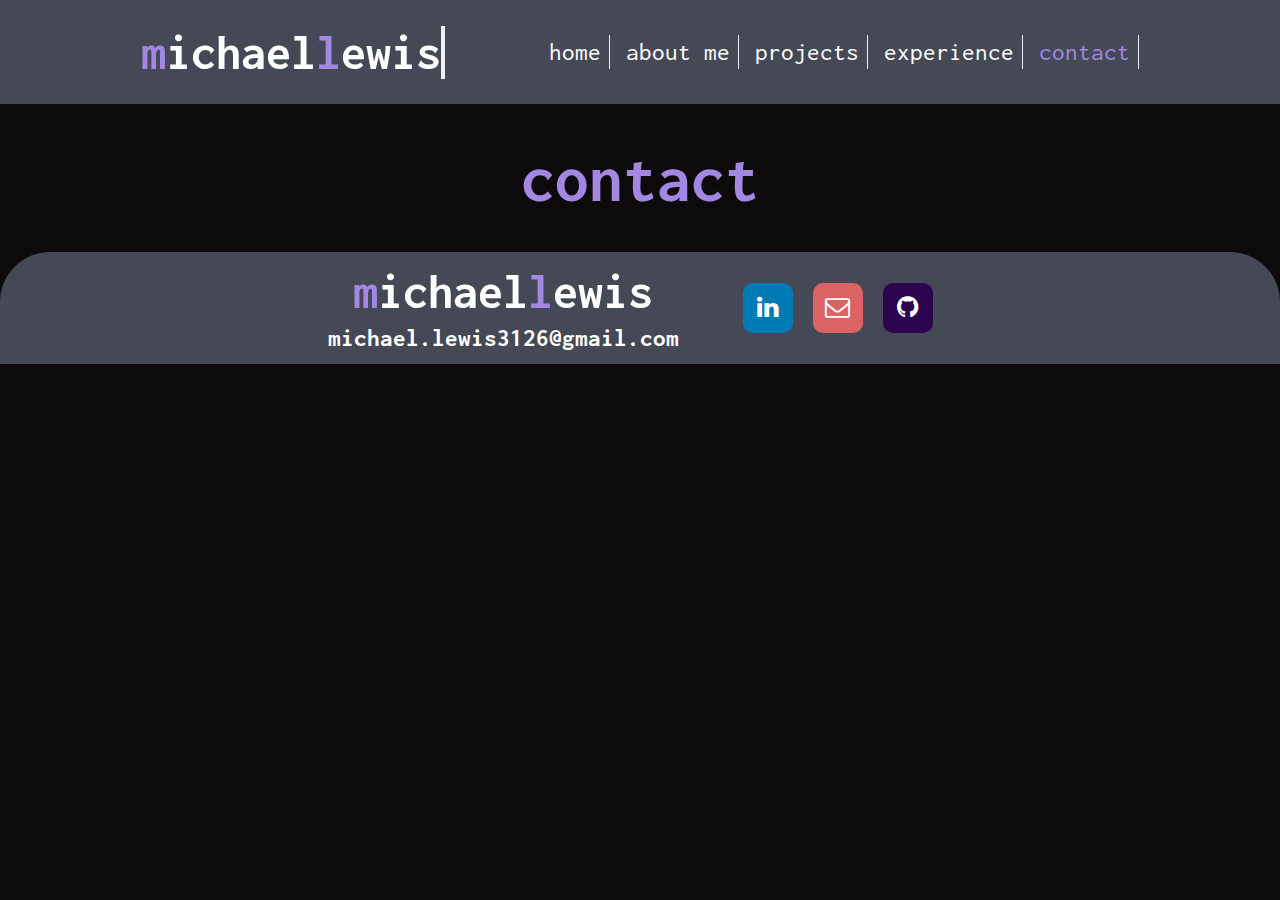
==== html_pages/contact.html @ 6c6b8dae "add contact page" ====
<html>
    <head>
        <link rel="shortcut icon" type ="x-icon" href="/images/favicon.png" >
    </head>
<admin>
    <meta name="viewport" content="with=device-width, initial-scale=1.0">
 
    <title id="text">Michael Lewis</title>

    <link rel = "stylesheet" href="/css_files/contact.css">   
    <link rel = "stylesheet" href="/css_files/static.css">
    <link rel="preconnect" href="https://fonts.googleapis.com">
    <link rel="preconnect" href="https://fonts.gstatic.com" crossorigin>
    <link href="https://fonts.googleapis.com/css2?family=Inconsolata&display=swap" rel="stylesheet">
    <link rel="stylesheet" href="https://maxcdn.bootstrapcdn.com/font-awesome/4.7.0/css/font-awesome.min.css">


    <script type = module src = /js_files/app.js></script>

</admin>


<my-header></my-header>

<body>
<section class= "main-contact">
    <div class ="main-title">
            <h1>contact</h1>
    </div>
</section>

</body>

<my-footer></my-footer>

</html>
---- css_files/contact.css ----
.index_nav{
    color: white;
}
.about_nav{
    color: white;
}
.projects_nav{
    color: white;
}
.experience_nav{
    color: white;
}
.contact_nav{
    color: #A288E3;
}

.main-contact h1{
    color:white;
    margin-top:3%;
    margin-bottom: 3%;
    text-align: center;
    font-size: calc(100% + 4vw);
    color:#A288E3;
    position: relative;
}
---- css_files/static.css ----
*{
    margin: 0;
    padding: 0;
    font-family: 'Inconsolata', monospace;
}
/* ------ BODY -----*/
body{
    margin:0%;
    background-color: #0D0A0B;
    height: 100%;
    overflow: scroll;   
}

/* ------ HEADER -----*/
.header{
    width: 100%;
    position: relative;
    background-color: #0D0A0B;
    overflow: hidden;
}

.logo{
    display: inline-block;
    font-size: 0;
}
.logo h1 a{
    color: #F3EFF5;    
    text-decoration: none;
    font-size: 50px;
	display: inline-block;
}

.tr{
    display: inline-block;
  	overflow: hidden;
 	animation: typing 3s steps(12, end), blink 0.6s step-end infinite;
    white-space: nowrap;
    font-size: 40px;
    border-right: 4px solid #F3EFF5;
    box-sizing: border-box;
}

@keyframes typing {
    from { 
        width: 0% 
    }
    to { 
        width: 100% 
    }
}

@keyframes blink {
    from, to { 
        border-color: transparent 
    }
    50% { 
        border-color: #F3EFF5; 
    }
}


.nav{
    display: flex;
    padding: 2% 11%;
    justify-content: space-between;
    align-items: center;
    background-color: #454955;
}


.nav-links ul li{
    list-style: none;
    display: inline-block;
    padding: 4px 8px;
    position: relative;
    border-right:solid 1px #F3EFF5;
}

.nav-links ul li a{
    text-decoration: none;
    font-size: 25px;
 }

 
 .nav-links ul li a:hover{
     color:#A288E3;
 }

 /* ------ NAV PHONE COMPATIBILITY ------*/


 .checkbtn{
     font-size:30px;
     color:white;
     float:right;
     line-height: 80px;
     margin-right: 0px;
     display:none;
 }

 #check{
    display:none;
}




@media(max-width:998px){
    .logo h1 a{
        font-size: 40px;
    }

    .checkbtn{
        display: block;
    }
    .nav-links ul{
        position: fixed;
        width: 100%;
        height:100%;
        background-color: #454955;
        top: 57px;
        right:-100%;
        text-align: center;
        z-index: 3;
        transition: all .5s;
    }

    .nav-links ul li{
        display:block;
        margin:30px 0;
        border-right:none;
    }

    .nav-links ul li a{
        font-size:30px;
    }

    #check:checked ~ul{
        right:0;
        background-color: #0D0A0B;
        margin: 0;
        height:100%;
        overflow: hidden;
    }

    .nav-links:hover body{
        height: 100%;
        overflow: hidden;
    }

}


 /* ------ FOOTER ------*/
 .footer{
    text-decoration:solid;
    background-color: #454955;
    align-items: center;
    justify-content: center;
    overflow: hidden;
    position: static;
    border-radius: 50px 50px 0px 0px;
    z-index: 1;
}
.foot-row{
    display:flex;
    justify-content: space-between;
    align-items: center;
    justify-content: center;
    position: relative;
    margin-top:1%;
    margin-bottom:1%;
    column-gap: 5%;
}

.footer h1{
    font-size: 50px;
    color:#F3EFF5;
    text-decoration: none;
    text-align: center;
}

.footer h3{
    font-size: 25px;
    color: white;
    text-align: center;
    margin-top: 2%; 
  
}


.buttons {
    display: flex;
    justify-content: center;
  }

.effect a{
    text-decoration: none;
    color: white;
    width: 50px;
    height: 50px;
    display: flex;
    align-items: center;
    justify-content: center;
    border-radius: 10px;
    margin-right: 20px;
    font-size: 25px;
    position: relative;
    transition: s;
}

.effect i {
    position: relative;
    z-index: 1;
    transition: .5s;
}

.effect .em{
    background-color: rgb(220, 99, 99);
}

.effect .in{
    background-color: #007bb6;
}

.effect .git{
    background-color: rgb(44, 3, 78);
}

.effect a {
    transition: transform 0.2s linear 0s, border-radius 0.2s linear 0.2s;
}

.effect a i {
    transition: transform 0.2s linear 0s;
}

.effect a:hover {
    transform: rotate(-90deg);
    border-top-left-radius: 50%;
    border-top-right-radius: 50%;
    border-bottom-left-radius: 50%;
}
.effect a:hover i {
    transform: rotate(90deg);
}

@media(max-width:998px){
    .footer h1{
        font-size: 27px;
    }
    .footer h3{
        font-size:12px;
    }

    .effect a{
        text-decoration: none;
        color: white;
        width: 30px;
        height: 30px;
        display: flex;
        align-items: center;
        justify-content: center;
        border-radius: 10px;
        margin-right: 10px;
        font-size: 15px;
        position: relative;
    }

}
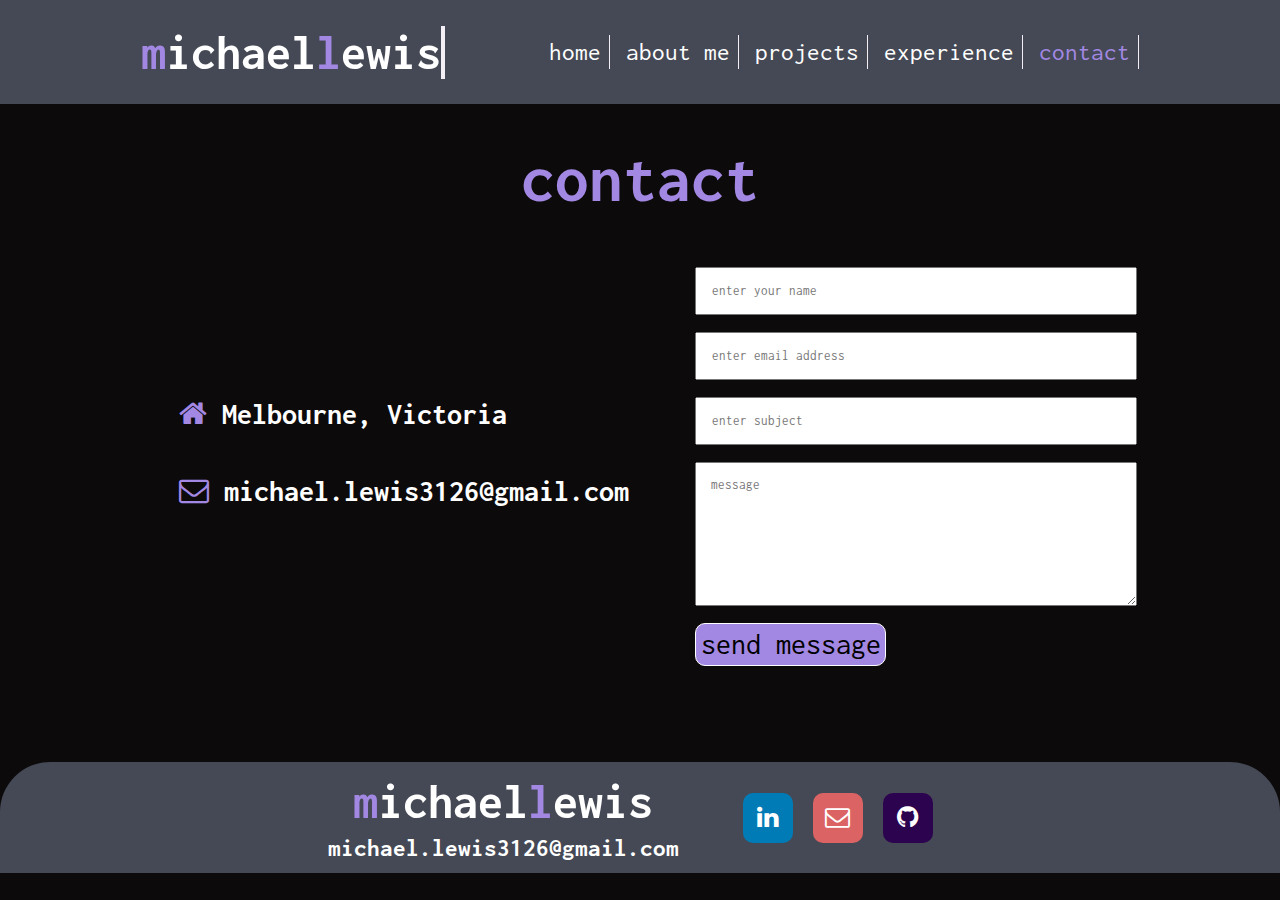
==== commit 3a4af01f: "r2d" ====
--- a/html_pages/contact.html
+++ b/html_pages/contact.html
@@ -21,16 +21,46 @@
 
 
 <my-header></my-header>
-
+<div class ="main-title">
+    <h1>contact</h1>
+</div>
 <body>
 <section class= "main-contact">
-    <div class ="main-title">
-            <h1>contact</h1>
+
+
+<div class="row">
+    <div> <i class="fa fa-home"></i>
+        <span>
+            <h5>Melbourne, Victoria</h5>
+        </span>
     </div>
+
+    <div> <i class="fa fa-envelope-o"></i>
+        <span>
+            <h5>michael.lewis3126@gmail.com</h5>
+        </span>
+    </div>
+
+</div>
+    
+<div class="contact-col">
+    <form action="/forms/form-handler.php" method="post">
+        <input type ="text" name="name" placeholder = "enter your name" required>
+        <input type ="email" name="email" placeholder = "enter email address" required>
+        <input type ="text" name="subject" placeholder = "enter subject" required>
+        <textarea rows="8" name="message" placeholder="message"required></textarea>
+        <button type="submit" class="hero-btn red-btn"> send message</button>
+    </form>
+
+
+</div>
+
+
 </section>
 
 </body>
 
+
 <my-footer></my-footer>
 
 </html>--- a/css_files/contact.css
+++ b/css_files/contact.css
@@ -14,7 +14,18 @@
     color: #A288E3;
 }
 
-.main-contact h1{
+
+
+
+.main-contact{
+    justify-content: center;
+    align-items: center;
+    display: flex;
+    margin: 0% 10% 5% 10%;
+    flex-basis: 49;
+}
+
+.main-title h1{
     color:white;
     margin-top:3%;
     margin-bottom: 3%;
@@ -22,4 +33,74 @@
     font-size: calc(100% + 4vw);
     color:#A288E3;
     position: relative;
+}
+
+.row{
+    margin: 5%;
+}
+
+.row div{
+    display: flex;
+    margin-bottom: 10%;
+}
+
+.row i{
+    color:#A288E3;
+    font-size: 30px;
+}
+
+.row h5{
+    margin-left: 15px;
+    color:white;
+    font-size: 30px;
+}
+
+button {
+    background-color: #A288E3;
+    padding: 1%;
+    border-radius: 10px;
+    font-size:30px;
+    border:white solid 1px;
+}
+
+button:hover,
+button:focus {
+  color: black;
+  text-decoration: none;
+  cursor: pointer;
+}
+
+button:hover {
+    color:white;
+    transition: .25s;
+}
+
+
+.main-contact input, .contact-col, textarea{
+    width: 100%;
+    padding:15px;
+    margin-bottom: 17px;
+    box-sizing: border-box;
+}
+
+@media(max-width:988px){
+    .main-contact{
+        flex-direction: column;
+    }
+    .row h5{
+        font-size: 20px;
+    }
+    .row i{
+        font-size: 20px;
+    }
+    .main-title h1{
+        font-size: 50px;
+    }
+
+    button{
+        font-size: 15px;
+        border-radius: 5px;
+        padding:1%;
+    }
+
 }